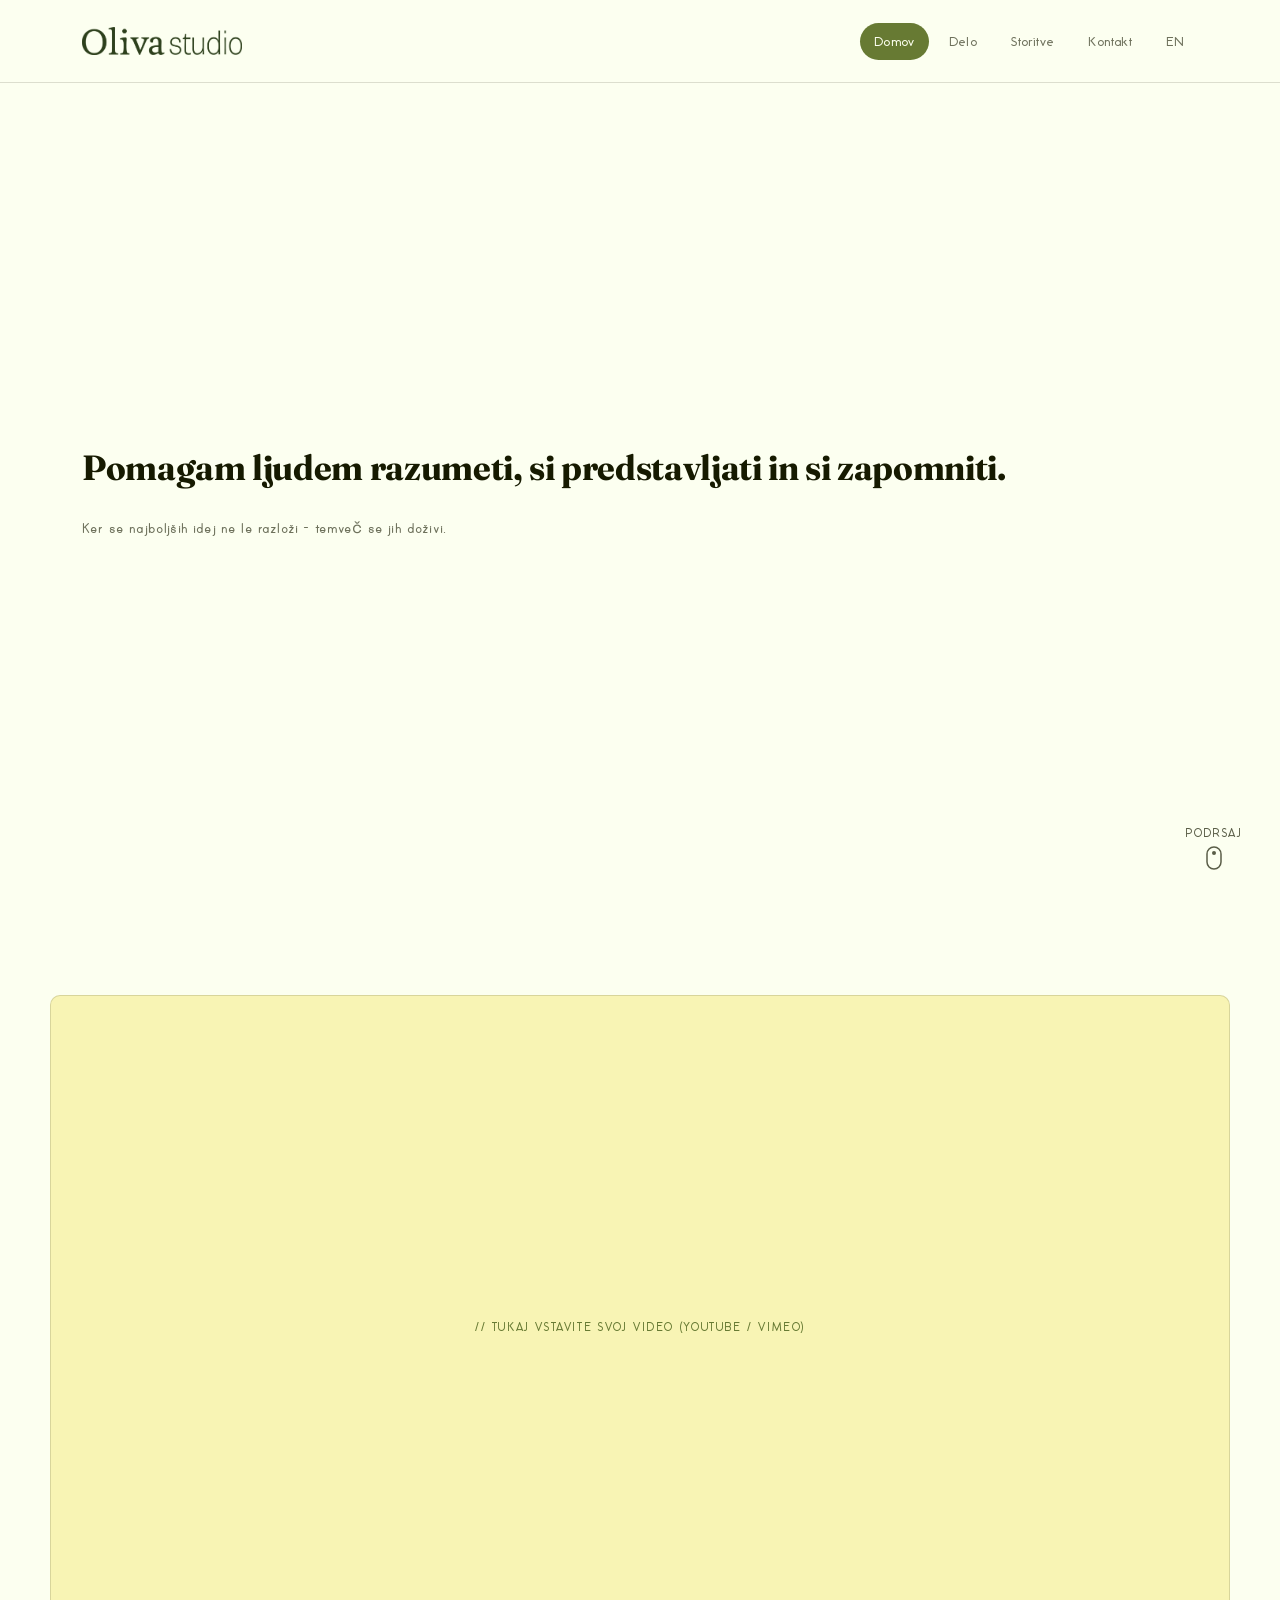
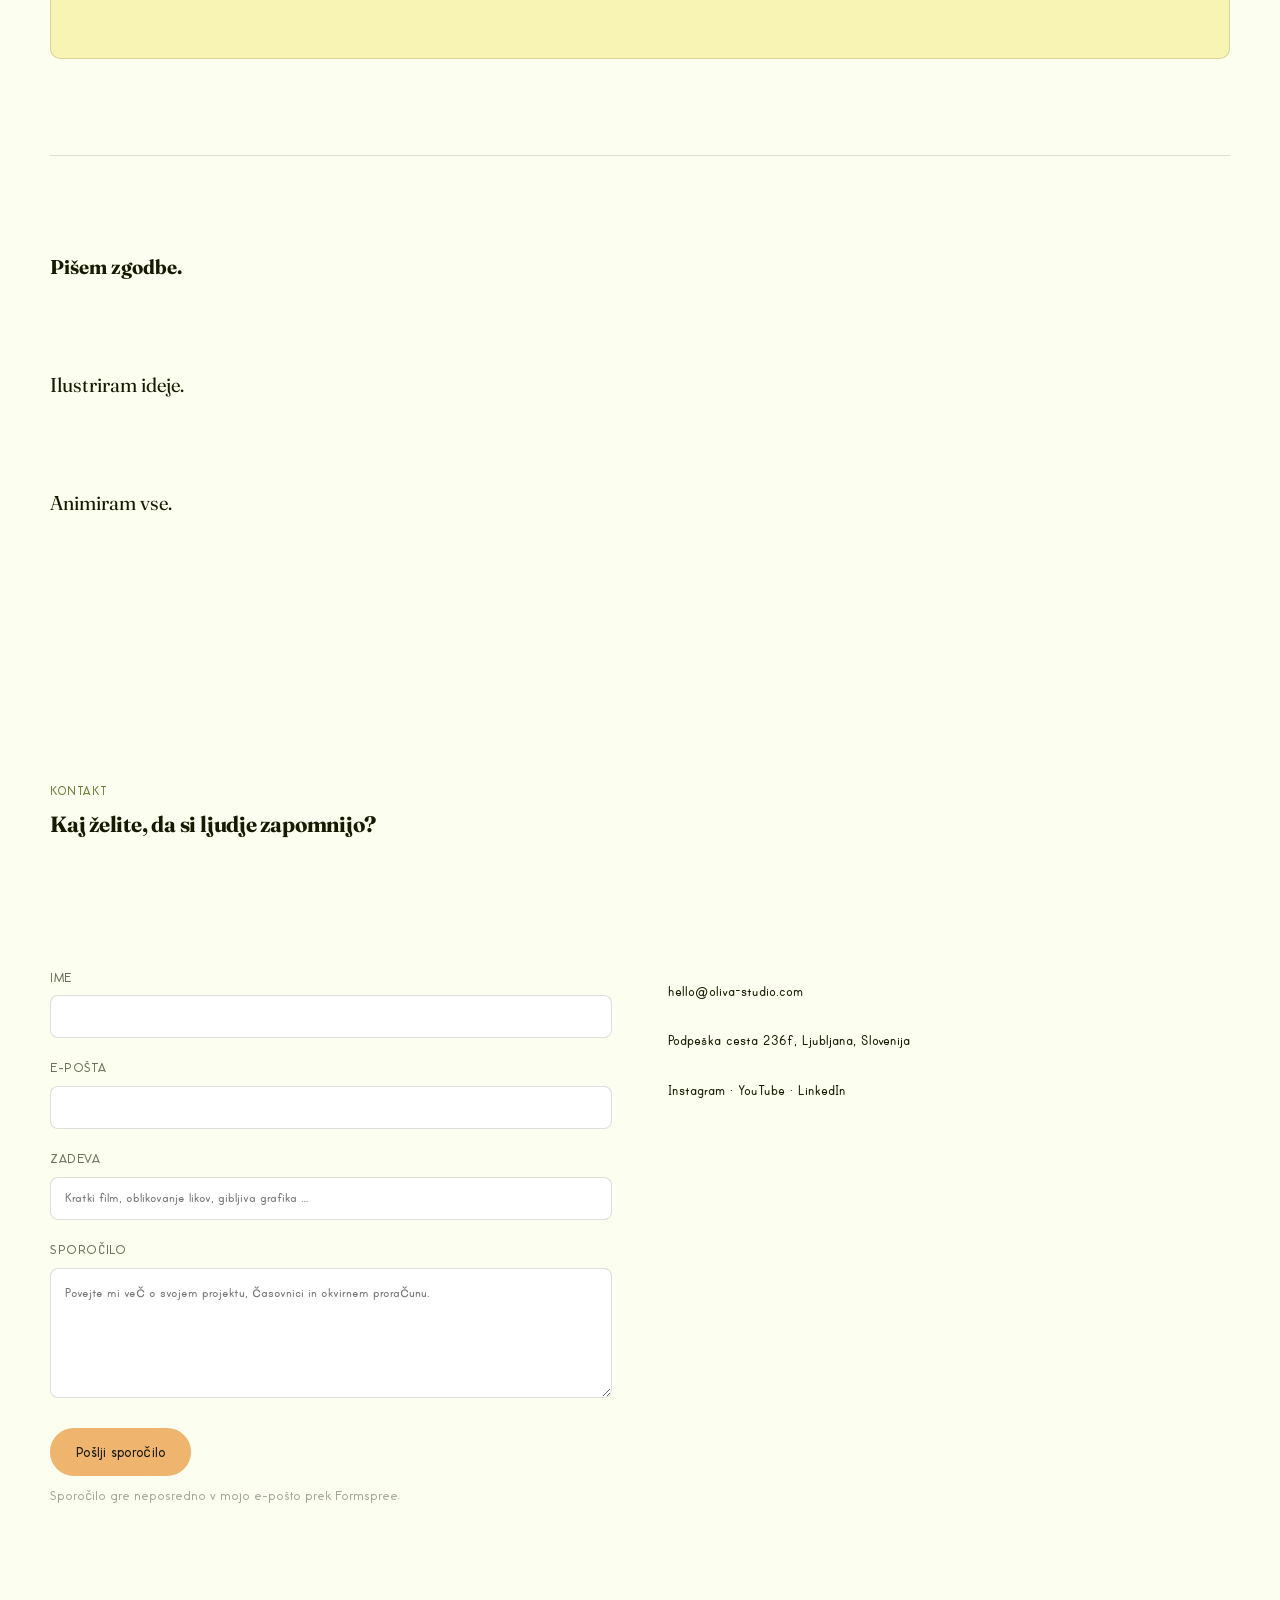
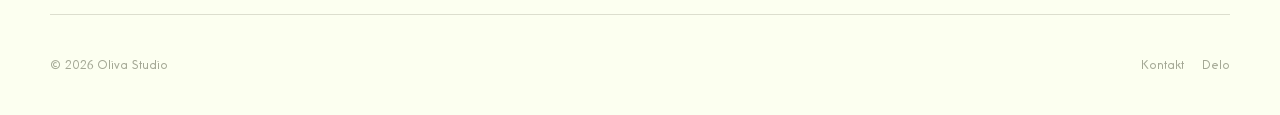
==== sl/index.html @ 0e4d30ba "added slo" ====
<!DOCTYPE html>
<html lang="sl">
<head>
<meta charset="UTF-8">
<meta name="viewport" content="width=device-width, initial-scale=1.0">
<title>Oliva Studio — Animacijski studio</title>
<meta name="description" content="Animacija, oblikovanje likov in gibljiva grafika.">
<link rel="preconnect" href="https://fonts.googleapis.com">
<link href="https://fonts.googleapis.com/css2?family=Fraunces:opsz,wght@9..144,500;9..144,600;9..144,700&family=Space+Grotesk:wght@400;500;600&family=JetBrains+Mono:wght@400;500&display=swap" rel="stylesheet">
<link rel="icon" type="image/x-icon" href="../assets/favicon.ico">
<link rel="icon" type="image/png" sizes="32x32" href="../assets/favicon-32x32.png">
<link rel="icon" type="image/png" sizes="16x16" href="../assets/favicon-16x16.png">
<link rel="apple-touch-icon" sizes="180x180" href="../assets/apple-touch-icon.png">
<link rel="stylesheet" href="../css/style.css">
<link rel="alternate" hreflang="en" href="https://zaspana.github.io/oliva/">
<link rel="alternate" hreflang="sl" href="https://zaspana.github.io/oliva/sl/">
</head>
<body>
  <header class="site-header" id="top">
    <nav class="nav">
      <a href="index.html" class="logo"><img src="../assets/logo.png" alt="Oliva Studio"></a>
      <button class="nav-toggle" aria-label="Preklopi navigacijo" aria-expanded="false">Meni</button>
      <ul class="nav-links">
        <li><a href="#top" class="active" onclick="event.preventDefault(); window.scrollTo({top:0, behavior:'smooth'});">Domov</a></li>
        <li><a href="#work" onclick="event.preventDefault(); document.getElementById('work').scrollIntoView({behavior:'smooth', block:'center'});">Delo</a></li>
        <li><a href="#services">Storitve</a></li>
        <li><a href="#contact">Kontakt</a></li>
        <li><a href="../index.html">EN</a></li>
      </ul>
    </nav>
  </header>

  <section class="intro-hero">
    <div class="intro-hero-content">
      <h1>Pomagam ljudem razumeti, si predstavljati in si zapomniti.</h1>
      <h2>Ker se najboljših idej ne le razloži - temveč se jih doživi.</h2>
    </div>
    <button class="scroll-cue" onclick="document.getElementById('work').scrollIntoView({behavior:'smooth'})" aria-label="Pomaknite se navzdol za več">
      <span>Podrsaj</span>
      <svg width="16" height="24" viewBox="0 0 16 24" fill="none" xmlns="http://www.w3.org/2000/svg">
        <rect x="1" y="1" width="14" height="22" rx="7" stroke="currentColor" stroke-width="1.5"/>
        <circle cx="8" cy="7" r="2" fill="currentColor"/>
      </svg>
    </button>
  </section>

  <main>

    <section class="scene wrap" id="work">
      <div style="border: var(--frame); border-radius: var(--radius); aspect-ratio: 16/9; background: var(--secondary); display:flex; align-items:center; justify-content:center;">
        <p class="eyebrow" style="margin:0;">// tukaj vstavite svoj video (YouTube / Vimeo)</p>
      </div>
    </section>
  
    <section class="wrap" id="services" style="padding: 96px 0;">
      <div class="service-statement">
        <p><strong>Pišem zgodbe.</strong></p>
        <p>Ilustriram ideje.</p>
        <p>Animiram vse.</p>
      </div>
    </section>
  
    <section class="wrap" id="about" style="padding: 72px 0 24px;">
    </section>

    <section class="wrap" id="contact" style="padding: 72px 0 24px;">
      <p class="eyebrow">Kontakt</p>
      <h2 style="font-size: clamp(0.75rem, 4vw, 1.4rem); white-space: nowrap;">Kaj želite, da si ljudje zapomnijo?</h2>
    </section>

    <section class="scene wrap contact-grid">
      <form id="contact-form" action="https://formspree.io/f/mdenndge" method="POST">
        <div class="field">
          <label for="name">Ime</label>
          <input type="text" id="name" name="name" required>
        </div>
        <div class="field">
          <label for="email">E-pošta</label>
          <input type="email" id="email" name="email" required>
        </div>
        <div class="field">
          <label for="project-type">Zadeva</label>
          <input type="text" id="project-type" name="project-type" placeholder="Kratki film, oblikovanje likov, gibljiva grafika …">
        </div>
        <div class="field">
          <label for="message">Sporočilo</label>
          <textarea id="message" name="message" required placeholder="Povejte mi več o svojem projektu, časovnici in okvirnem proračunu."></textarea>
        </div>
        <button type="submit" class="btn btn-accent">Pošlji sporočilo</button>
        <p class="form-note" id="form-status">Sporočilo gre neposredno v mojo e-pošto prek Formspree.</p>
      </form>

      <div class="contact-info">
        <div class="item">
          <p style="margin:0; color: var(--text);">hello@oliva-studio.com</p>
        </div>
        <div class="item">
          <p style="margin:0; color: var(--text);">Podpeška cesta 236f, Ljubljana, Slovenija</p>
        </div>
        <div class="item">
          <p style="margin:0; color: var(--text);">
            <a href="https://instagram.com/yourhandle" target="_blank" rel="noopener noreferrer">Instagram</a> · 
            <a href="https://youtube.com/@yourhandle" target="_blank" rel="noopener noreferrer">YouTube</a> · 
            <a href="https://www.linkedin.com/company/st-oliva" target="_blank" rel="noopener noreferrer">LinkedIn</a>
          </p>
        </div>
      </div>
    </section>
  
  </main>

  <footer class="site-footer wrap">
    <span>&copy; 2026 Oliva Studio</span>
    <div class="footer-links">
      <a href="#contact">Kontakt</a>
      <a href="#work" onclick="event.preventDefault(); document.getElementById('work').scrollIntoView({behavior:'smooth', block:'center'});">Delo</a>
    </div>
  </footer>

  <script src="../js/script.js"></script>
</body>
</html>
---- css/style.css ----
/* =========================================================
   TOKENS
   ========================================================= */
/* =========================================================
   CUSTOM FONTS
   Drop your font files into assets/fonts/ using these exact
   filenames (or edit the url() paths below to match yours).
   Until real files exist here, the browser just skips to the
   fallback fonts below — nothing will look broken either way.
   Recommended format: .woff2 (smallest, best browser support).
   Free converter if you only have .ttf/.otf: https://transfonter.org
   ========================================================= */
@font-face {
  font-family: "CustomDisplay";
  src: url("../assets/fonts/Display-Regular.woff2") format("woff2");
  font-weight: 400;
  font-style: normal;
  font-display: swap;
}
@font-face {
  font-family: "CustomDisplay";
  src: url("../assets/fonts/Display-Bold.woff2") format("woff2");
  font-weight: 700;
  font-style: normal;
  font-display: swap;
}
@font-face {
  font-family: "CustomBody";
  src: url("../assets/fonts/Body-Regular.woff2") format("woff2");
  font-weight: 400 600;
  font-style: normal;
  font-display: swap;
}
@font-face {
  font-family: "CustomMono";
  src: url("../assets/fonts/Mono-Regular.woff2") format("woff2");
  font-weight: 400 500;
  font-style: normal;
  font-display: swap;
}

:root {
  --text: #161a00;
  --background: #fcfff0;
  --primary: #677a33;
  --secondary: #f8f4b4;
  --accent: #efb46d;

  --primary-dark: #4d5c26;
  --accent-dark: #d9924f;
  --text-soft: rgba(22, 26, 0, 0.62);
  --text-faint: rgba(22, 26, 0, 0.38);
  --border: rgba(22, 26, 0, 0.14);
  --card: #ffffff;

  --font-display: "CustomDisplay", "Fraunces", "Georgia", serif;
  --font-body: "CustomBody", "Space Grotesk", "Helvetica Neue", Arial, sans-serif;
  --font-mono: "CustomMono", "JetBrains Mono", ui-monospace, monospace;
  --font-numeric: -apple-system, BlinkMacSystemFont, "Segoe UI", Helvetica, Arial, sans-serif;

  --frame: 1px solid var(--border);
  --radius: 10px;
  --max-width: 1180px;
}

/* =========================================================
   RESET
   ========================================================= */
* { box-sizing: border-box; }
html { scroll-behavior: smooth; }
#top, #services, #about, #contact, #featured {
  scroll-margin-top: 96px;
}
body {
  margin: 0;
  background: var(--background);
  color: var(--text);
  font-family: var(--font-body);
  font-size: 16px;
  line-height: 1.6;
  -webkit-font-smoothing: antialiased;
}
h1, h2, h3, h4 {
  font-family: var(--font-display);
  font-weight: 600;
  line-height: 1.1;
  margin: 0 0 0.5em;
  letter-spacing: -0.01em;
}
p { margin: 0 0 1em; color: var(--text-soft); }
a { color: inherit; text-decoration: none; }
img { max-width: 100%; display: block; }
ul { padding: 0; margin: 0; list-style: none; }
button { font-family: inherit; cursor: pointer; }

:focus-visible {
  outline: 3px solid var(--accent);
  outline-offset: 3px;
}

.wrap {
  max-width: var(--max-width);
  margin: 0 auto;
  padding: 0 32px;
}

.eyebrow {
  font-family: var(--font-mono);
  font-size: 0.72rem;
  letter-spacing: 0.14em;
  text-transform: uppercase;
  color: var(--primary);
}

/* =========================================================
   NAV
   ========================================================= */
/* =========================================================
   NAV (Mobile Overlay & Spacing Fixes)
   ========================================================= */
.site-header {
  position: sticky;
  top: 0;
  z-index: 100; /* High z-index keeps header above everything */
  background: var(--background);
  border-bottom: var(--frame);
}
.nav {
  position: relative; /* Anchor for absolute mobile menu */
  display: flex;
  align-items: center;
  justify-content: space-between;
  flex-wrap: wrap;
  padding: 18px 32px;
  max-width: var(--max-width);
  margin: 0 auto;
}
.logo {
  font-family: var(--font-display);
  font-size: 1.35rem;
  font-weight: 600;
  display: flex;
  align-items: center;
  gap: 8px;
}
.logo img {
  height: 46px;
  width: auto;
  max-width: 160px;
  object-fit: contain;
  display: block;
}
.nav-links {
  display: flex;
  flex-wrap: wrap;
  justify-content: flex-end;
  gap: 6px;
  align-items: center;
}
.nav-links a {
  font-family: var(--font-mono);
  font-size: 0.82rem;
  letter-spacing: 0.03em;
  padding: 8px 14px;
  border-radius: 999px;
  color: var(--text-soft);
  transition: background 0.15s ease, color 0.15s ease;
  display: block;
}
.nav-links a:hover { background: var(--secondary); color: var(--text); }
.nav-links a.active { background: var(--primary); color: var(--background); }

.nav-toggle {
  display: none;
  background: none;
  border: var(--frame);
  border-radius: 8px;
  padding: 8px 10px;
  font-family: var(--font-mono);
}

/* --- Mobile Breakpoint --- */
@media (max-width: 720px) {
  .wrap {
    padding: 0 20px !important; /* Forces 20px padding from screen edges */
  }

  .nav {
    padding: 14px 20px;
  }
  
  .nav-toggle { 
    display: block; 
  }

  .nav-links {
    display: none; /* Hidden until menu toggled */
    position: absolute;
    top: 100%;
    left: 0;
    width: 100%; /* Spans full width of screen */
    background: var(--background);
    border-bottom: var(--frame);
    box-shadow: 0 12px 24px rgba(0,0,0,0.1);
    
    /* Stacks menu items neatly below one another */
    flex-direction: column;
    align-items: stretch;
    padding: 12px 20px 20px;
    gap: 8px;
    z-index: 101;
  }

  .nav-links.open { 
    display: flex; 
  }

  .nav-links li {
    width: 100%;
  }

  .nav-links a { 
    padding: 12px 16px;
    width: 100%;
    text-align: left;
  }
}

/* =========================================================
   BUTTONS
   ========================================================= */
.btn {
  display: inline-flex;
  align-items: center;
  gap: 10px;
  font-family: var(--font-mono);
  font-size: 0.85rem;
  letter-spacing: 0.02em;
  padding: 13px 24px;
  border-radius: 999px;
  border: 2px solid var(--text);
  background: var(--text);
  color: var(--background);
  transition: transform 0.15s ease, background 0.15s ease, color 0.15s ease, border-color 0.15s ease;
}
.btn:hover { transform: translateY(-2px); }
.btn.btn-ghost {
  background: transparent;
  color: var(--text);
  border-color: var(--text);
}
.btn.btn-ghost:hover { background: var(--text); color: var(--background); }
.btn.btn-accent {
  background: var(--accent);
  border-color: var(--accent);
  color: var(--text);
}
.btn.btn-accent:hover { background: var(--accent-dark); border-color: var(--accent-dark); }

/* =========================================================
   SCENE / SECTION LABELS
   Content is genuinely sequential (a reel), so numbering
   the sections as "scenes" carries real meaning.
   ========================================================= */
.scene {
  padding: 96px 0;
  border-bottom: var(--frame);
}
.scene:last-of-type { border-bottom: none; }
.scene-head {
  display: flex;
  align-items: flex-end;
  justify-content: space-between;
  gap: 24px;
  margin-bottom: 48px;
  flex-wrap: wrap;
}
.scene-number {
  font-family: var(--font-numeric);
  font-size: 0.78rem;
  color: var(--text-faint);
}

/* =========================================================
   INTRO SPACE (home page only)
   A big, quiet space below the nav before the visitor scrolls —
   just two headings, one bold, one normal weight.
   ========================================================= */
.intro-hero {
  position: relative;
  height: calc(100svh - 84px);
  min-height: 420px;
  display: flex;
  align-items: center;
  justify-content: flex-start;
  text-align: left;
  text-align: left;
}
.intro-hero-content {
  width: 100%;
  max-width: var(--max-width);
  margin: 0 auto;
  padding: 0 32px;
}
.intro-hero-content h1 {
  font-weight: 700;
  font-size: clamp(1.2rem, 2.8vw, 2.2rem);
  line-height: 1.4;
  margin: 0;
  white-space: normal;
}
.intro-hero-content h2 {
  font-family: var(--font-body);
  font-weight: 400;
  font-size: clamp(0.85rem, 1.5vw, 1.05rem);
  color: var(--text-soft);
  margin: 28px 0 0;
  letter-spacing: 0.01em;
}

.scroll-cue {
  position: absolute;
  z-index: 2;
  right: 32px;
  bottom: 28px;
  display: flex;
  flex-direction: column;
  align-items: center;
  gap: 6px;
  color: var(--text);
  font-family: var(--font-mono);
  font-size: 0.72rem;
  letter-spacing: 0.12em;
  text-transform: uppercase;
  background: none;
  border: none;
  cursor: pointer;
  opacity: 0.7;
}
.scroll-cue svg { animation: scrollBounce 1.8s ease-in-out infinite; }
@keyframes scrollBounce {
  0%, 100% { transform: translateY(0); }
  50% { transform: translateY(6px); }
}
@media (prefers-reduced-motion: reduce) {
  .scroll-cue svg { animation: none; }
}

@media (max-width: 720px) {
  .intro-hero { height: calc(100svh - 70px); min-height: 380px; }
  .intro-hero-content { padding: 0 24px; }
  .scroll-cue { right: 20px; bottom: 20px; }
}

/* =========================================================
   HERO
   ========================================================= */
.hero {
  padding: 72px 0 88px;
  display: grid;
  grid-template-columns: 1.1fr 0.9fr;
  gap: 48px;
  align-items: center;
}
.hero h1 { font-size: clamp(2.4rem, 5vw, 4.2rem); }
.hero .lede { font-size: 1.05rem; max-width: 46ch; }
.hero-cta { display: flex; gap: 14px; margin-top: 28px; flex-wrap: wrap; }

.hero-stage {
  position: relative;
  aspect-ratio: 1/1;
  border-radius: 24px;
  background: var(--secondary);
  border: var(--frame);
  overflow: hidden;
  display: flex;
  align-items: center;
  justify-content: center;
}
.hero-stage svg { width: 78%; height: 78%; }

@media (max-width: 860px) {
  .hero { grid-template-columns: 1fr; }
  .hero-stage { order: -1; max-width: 360px; margin: 0 auto; }
}

/* =========================================================
   ONION-SKIN CARDS (signature interaction)
   Three stacked "frames" per card. On hover they cycle,
   mimicking an animator flipping through onion-skin layers.
   ========================================================= */
.grid {
  display: grid;
  gap: 28px;
  grid-template-columns: repeat(3, 1fr);
}
@media (max-width: 900px) { .grid { grid-template-columns: repeat(2, 1fr); } }
@media (max-width: 620px) { .grid { grid-template-columns: 1fr; } }

.onion-card {
  display: block;
  border: var(--frame);
  border-radius: var(--radius);
  overflow: hidden;
  background: var(--card);
  transition: transform 0.15s ease, box-shadow 0.15s ease;
}
.onion-card:hover {
  transform: translateY(-3px);
  box-shadow: 0 10px 24px rgba(22, 26, 0, 0.08);
}
.onion-stage {
  position: relative;
  aspect-ratio: 4/3;
  overflow: hidden;
}
.onion-frame {
  position: absolute;
  inset: 0;
  display: flex;
  align-items: center;
  justify-content: center;
  font-family: var(--font-numeric);
  font-weight: 700;
  font-size: 3.2rem;
  color: var(--text);
  opacity: 0;
  transform: scale(1.02) rotate(0deg);
  transition: opacity 0.5s ease, transform 0.5s ease;
}
.onion-frame.f1 { background: var(--secondary); opacity: 1; }
.onion-frame.f2 { background: var(--accent); }
.onion-frame.f3 { background: var(--primary); color: var(--background); }

.onion-card:hover .f1 { opacity: 0; transform: scale(1.05) rotate(-3deg); }
.onion-card:hover .f2 { opacity: 1; transition-delay: 0.12s; }
.onion-card .f2 { transition-delay: 0s; }
.onion-card:hover .f3 { opacity: 1; transition-delay: 0.32s; }

.onion-meta { padding: 18px 20px 22px; }
.onion-meta .tag {
  font-family: var(--font-mono);
  font-size: 0.7rem;
  color: var(--primary);
  text-transform: uppercase;
  letter-spacing: 0.1em;
}
.onion-meta h3 { margin-top: 6px; font-size: 1.15rem; }
.onion-meta p { margin: 6px 0 0; font-size: 0.92rem; }

/* =========================================================
   SERVICE STATEMENT (simple three-line version)
   ========================================================= */
.service-statement p {
  font-family: var(--font-display);
  font-size: clamp(0.95rem, 1.8vw, 1.25rem);
  line-height: 1.5;
  color: var(--text);
  margin: 0 0 88px;
}
.service-statement p:last-child { margin-bottom: 0; }
.service-statement p strong { font-weight: 700; }

/* =========================================================
   STORYBOARD PANELS (services)
   ========================================================= */
.panel-list { display: flex; flex-direction: column; }
.panel {
  display: grid;
  grid-template-columns: 90px 90px 1fr;
  gap: 24px;
  align-items: start;
  padding: 32px 0;
  border-top: var(--frame);
}
.panel:first-child { border-top: none; }
.panel-frame-no {
  font-family: var(--font-numeric);
  font-size: 0.78rem;
  color: var(--text-faint);
  padding-top: 6px;
}
.panel-thumb {
  width: 90px;
  height: 66px;
  border-radius: 8px;
  border: var(--frame);
}
.panel h3 { font-size: 1.3rem; margin-bottom: 8px; }
.panel p { font-size: 0.95rem; max-width: 62ch; }
@media (max-width: 640px) {
  .panel { grid-template-columns: 56px 1fr; }
  .panel-thumb { display: none; }
}

/* =========================================================
   ABOUT
   ========================================================= */
.about-grid {
  display: grid;
  grid-template-columns: 0.8fr 1.2fr;
  gap: 56px;
  align-items: start;
}
.about-portrait {
  aspect-ratio: 3/4;
  border-radius: 20px;
  background: linear-gradient(155deg, var(--secondary), var(--accent));
  border: var(--frame);
}
.skill-row {
  display: flex;
  justify-content: space-between;
  padding: 12px 0;
  border-top: var(--frame);
  font-family: var(--font-mono);
  font-size: 0.85rem;
}
.skill-row:first-child { border-top: none; }
@media (max-width: 860px) { .about-grid { grid-template-columns: 1fr; } }

/* =========================================================
   CONTACT
   ========================================================= */
.contact-grid {
  display: grid;
  grid-template-columns: 1fr 1fr;
  gap: 56px;
}
.field { margin-bottom: 20px; }
.field label {
  display: block;
  font-family: var(--font-mono);
  font-size: 0.78rem;
  letter-spacing: 0.05em;
  text-transform: uppercase;
  color: var(--text-soft);
  margin-bottom: 8px;
}
.field input,
.field textarea {
  width: 100%;
  padding: 13px 14px;
  border-radius: 8px;
  border: var(--frame);
  background: var(--card);
  color: var(--text);
  font-family: var(--font-body);
  font-size: 0.95rem;
}
.field textarea { resize: vertical; min-height: 130px; }
.field input:focus, .field textarea:focus { border-color: var(--primary); }

.contact-info .item { padding: 12px 0; }
.contact-info .item span.eyebrow { display: block; margin-bottom: 4px; }
.form-note {
  font-family: var(--font-mono);
  font-size: 0.78rem;
  color: var(--text-faint);
  margin-top: 10px;
}
@media (max-width: 860px) { .contact-grid { grid-template-columns: 1fr; } }

/* =========================================================
   PROJECT DETAIL PAGE
   ========================================================= */
.project-hero {
  aspect-ratio: 21/9;
  border-radius: var(--radius);
  border: var(--frame);
  margin-bottom: 40px;
  display: flex;
  align-items: center;
  justify-content: center;
  font-family: var(--font-display);
  font-size: 2rem;
}
.project-layout {
  display: grid;
  grid-template-columns: 1fr 280px;
  gap: 56px;
  align-items: start;
}
.project-body h2 { font-size: 1.4rem; margin-top: 40px; }
.project-body .frame-strip {
  display: grid;
  grid-template-columns: repeat(3, 1fr);
  gap: 16px;
  margin: 24px 0;
}
.project-body .frame-strip div {
  aspect-ratio: 4/3;
  border-radius: 8px;
  border: var(--frame);
}
.project-facts {
  border: var(--frame);
  border-radius: var(--radius);
  padding: 24px;
  position: sticky;
  top: 96px;
}
.project-facts .fact { padding: 14px 0; border-top: var(--frame); }
.project-facts .fact:first-child { border-top: none; padding-top: 0; }
.project-facts .fact span.eyebrow { display: block; margin-bottom: 4px; }
.project-facts .fact p { margin: 0; color: var(--text); font-size: 0.92rem; }
@media (max-width: 860px) {
  .project-layout { grid-template-columns: 1fr; }
  .project-facts { position: static; }
}

.project-nav {
  display: flex;
  justify-content: space-between;
  gap: 20px;
  padding-top: 32px;
  margin-top: 16px;
  border-top: var(--frame);
}
.project-nav a {
  font-family: var(--font-mono);
  font-size: 0.85rem;
  padding: 10px 0;
}
.project-nav a:hover { color: var(--primary); }
.project-nav .next { margin-left: auto; text-align: right; }

/* =========================================================
   FOOTER
   ========================================================= */
.site-footer {
  border-top: var(--frame);
  padding: 40px 0;
  display: flex;
  justify-content: space-between;
  align-items: center;
  flex-wrap: wrap;
  gap: 16px;
  font-family: var(--font-mono);
  font-size: 0.78rem;
  color: var(--text-faint);
}
.site-footer a:hover { color: var(--primary); }
.footer-links { display: flex; gap: 18px; }

.font-numeric { font-family: var(--font-numeric); }
/* =========================================================
   MOBILE SECTION SPACING FIXES
   ========================================================= */
@media (max-width: 720px) {
  /* Gives standard scenes (like #work) healthy top/bottom breathing room */
  .scene {
    padding: 60px 0 !important;
  }

  /* Ensures sections with inline padding scale down nicely on phones */
  #services {
    padding: 60px 0 !important;
  }

  #about, 
  #contact {
    padding: 48px 0 16px !important;
  }

  /* Fixes spacing inside the service statement text */
  .service-statement p {
    margin-bottom: 36px !important;
  }

  /* Adds breathing room between contact form and info block */
  .contact-grid {
    gap: 40px !important;
  }
}
/* =========================================================
   PROTECT SIDE PADDING ON ALL MOBILE WRAPPERS
   ========================================================= */
@media (max-width: 720px) {
  /* Forces left and right inner padding on every container, 
     overriding any inline style="padding: ..." attributes */
  .wrap,
  section.wrap,
  main .wrap {
    padding-left: 20px !important;
    padding-right: 20px !important;
  }
}
/* =========================================================
   GLOBAL MOBILE EDGE-PAD FIX
   ========================================================= */
@media (max-width: 720px) {
  /* 1. Force box-sizing across all elements */
  *, *::before, *::after {
    box-sizing: border-box !important;
  }

  /* 2. Prevent horizontal scrolling on the entire page */
  html, body {
    overflow-x: hidden !important;
    width: 100% !important;
  }

  /* 3. Force side padding on all wrappers & heroes */
  .wrap,
  .intro-hero-content,
  .site-header,
  .nav,
  main,
  section {
    padding-left: 20px !important;
    padding-right: 20px !important;
  }

  /* 4. Ensure headings and paragraphs scale down without overflowing */
  h1, h2, h3, h4, p {
    max-width: 100% !important;
    word-break: break-word; /* Prevents long words/links from pushing screen out */
  }
}
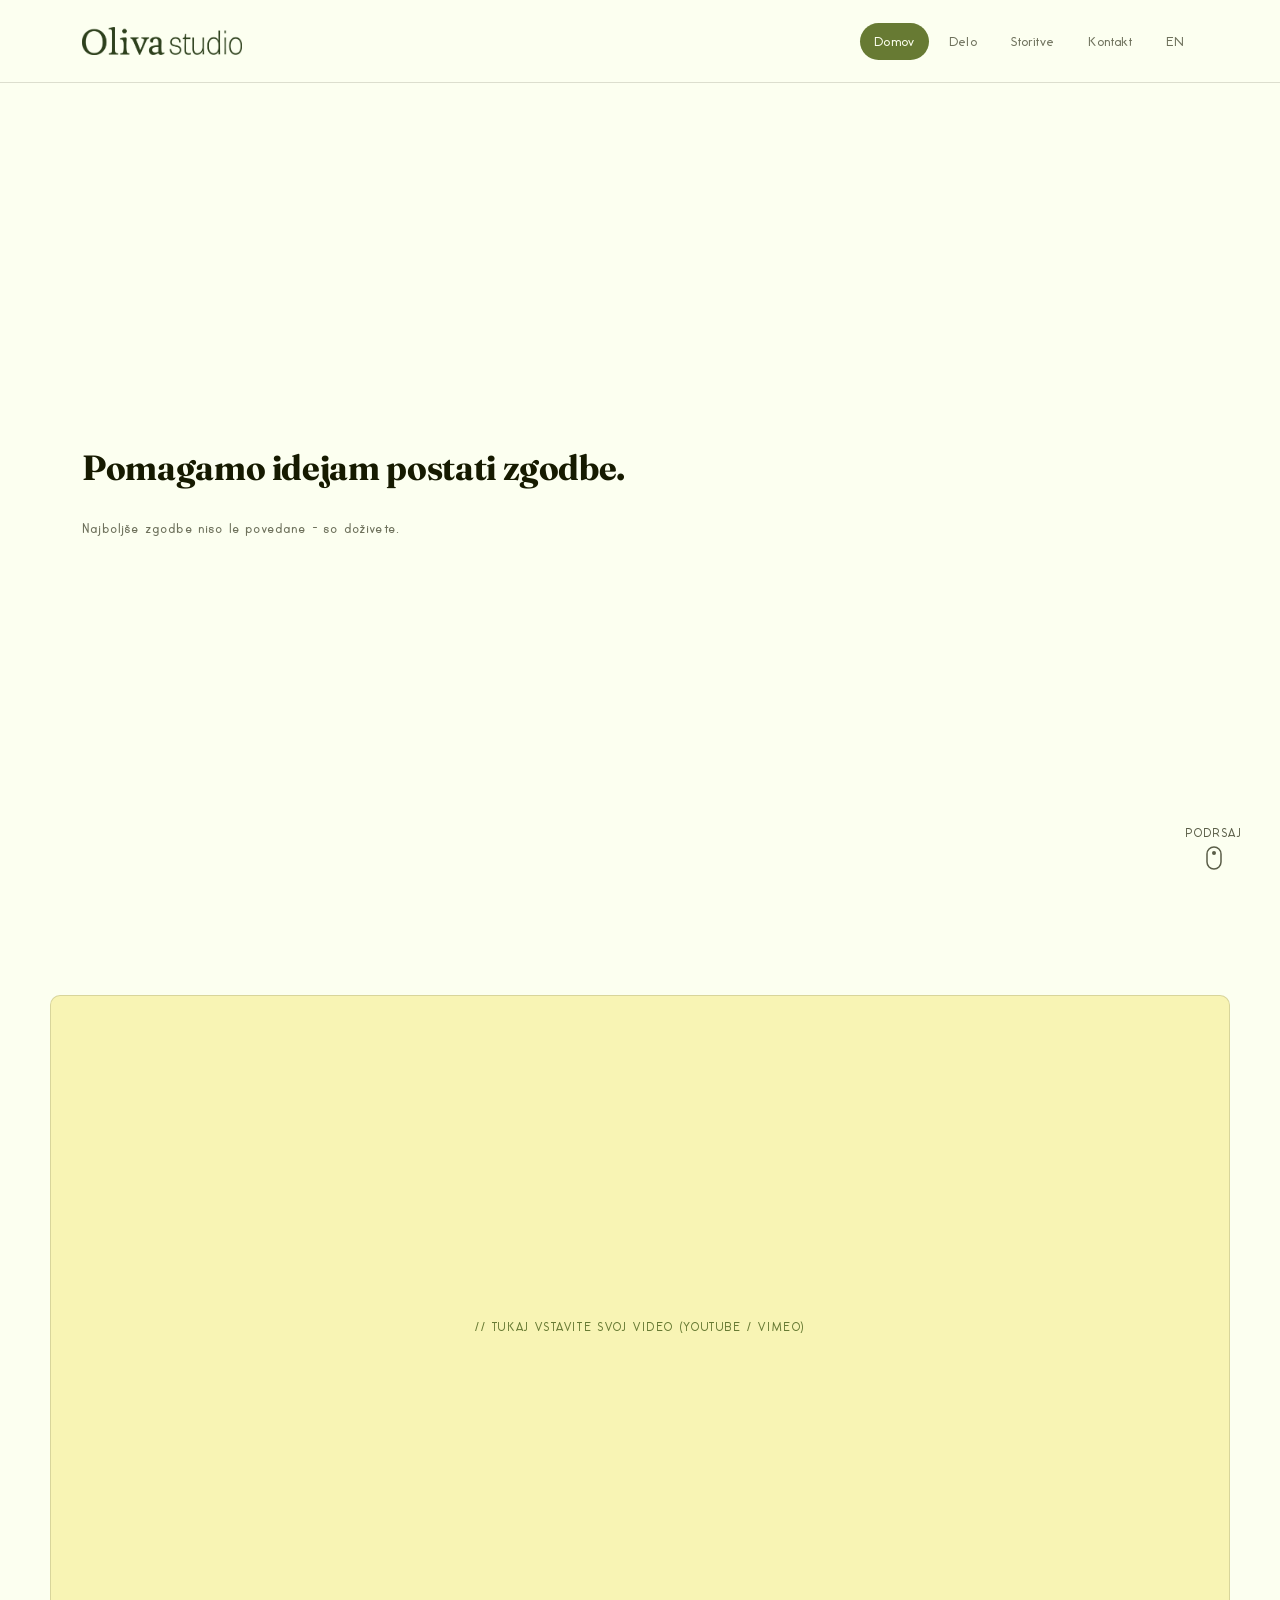
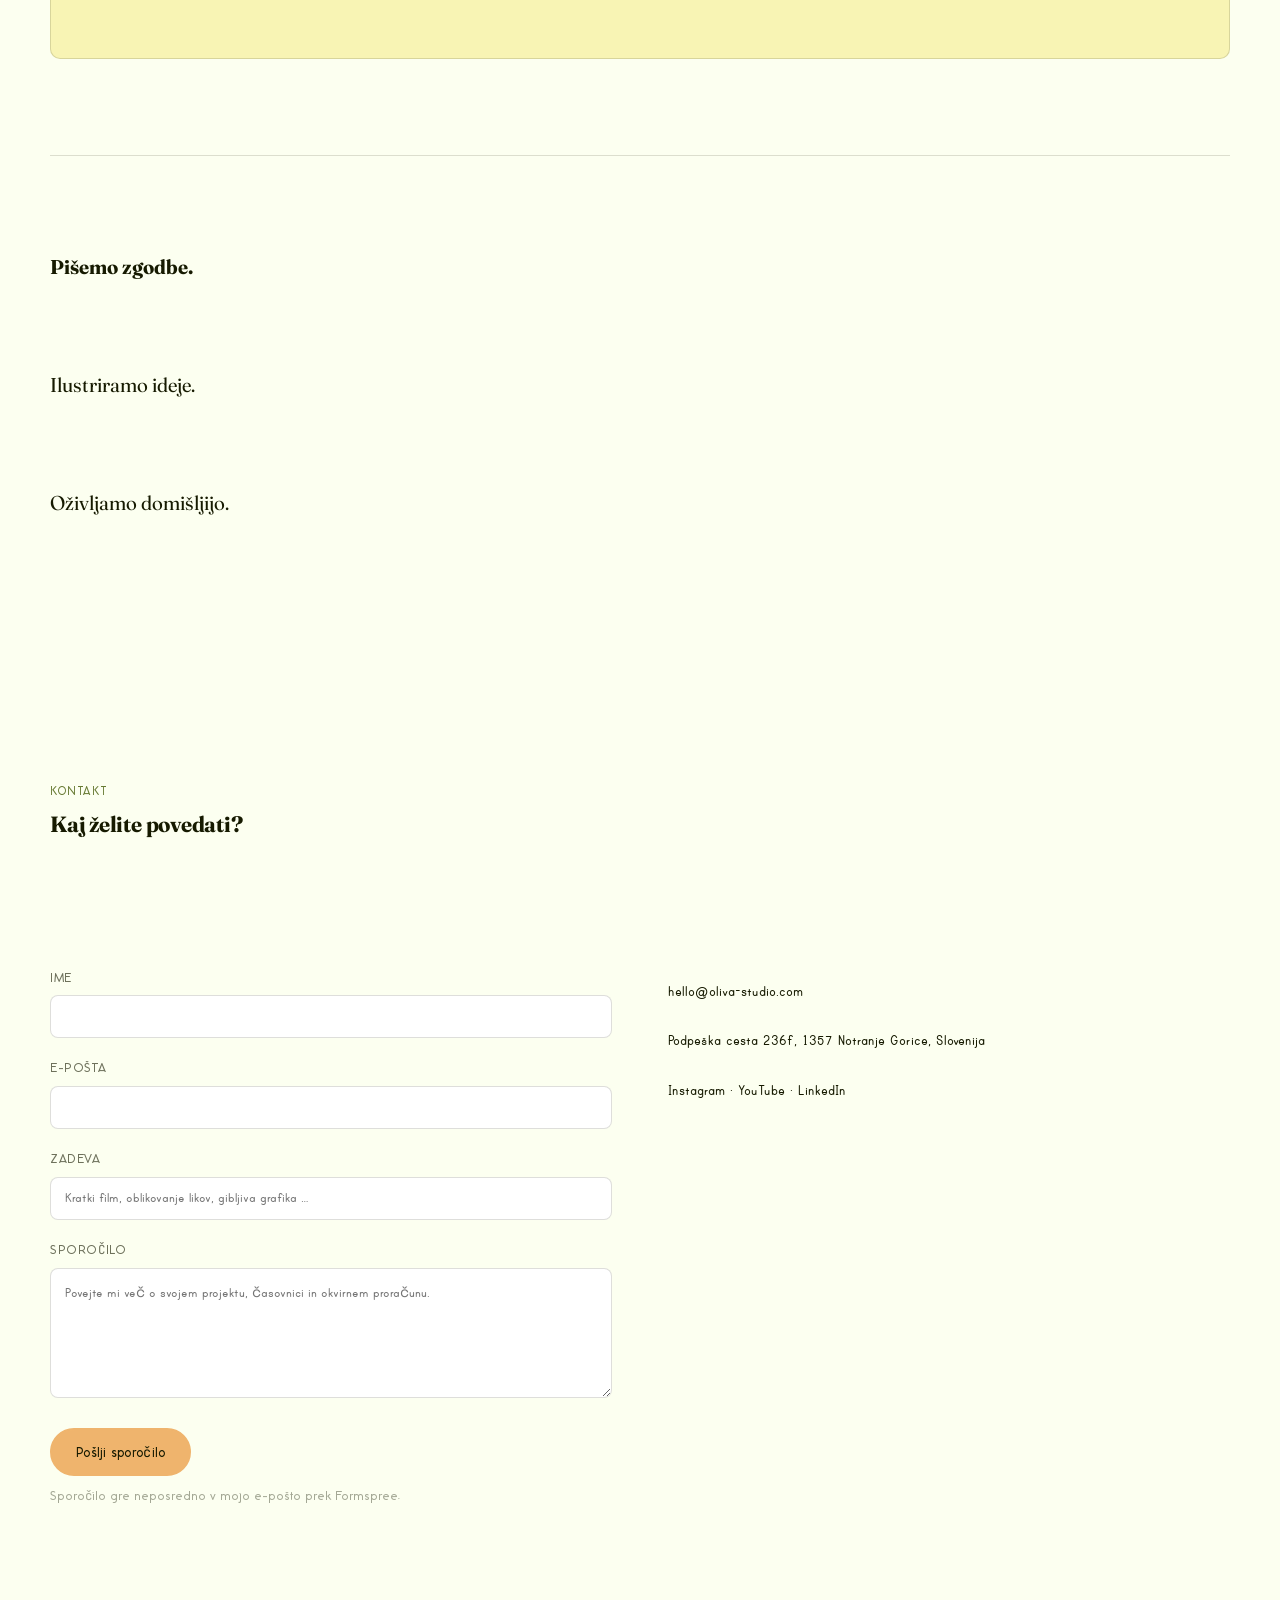
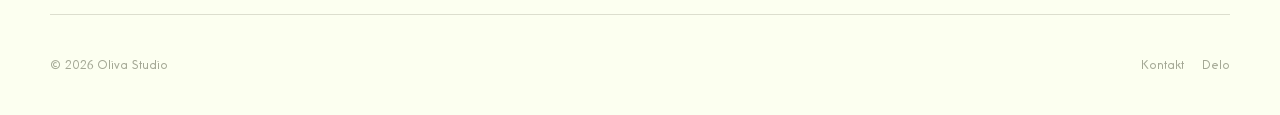
==== commit 5cf7f14c: "text sprememba" ====
--- a/sl/index.html
+++ b/sl/index.html
@@ -32,8 +32,8 @@
 
   <section class="intro-hero">
     <div class="intro-hero-content">
-      <h1>Pomagam ljudem razumeti, si predstavljati in si zapomniti.</h1>
-      <h2>Ker se najboljših idej ne le razloži - temveč se jih doživi.</h2>
+      <h1>Pomagamo idejam postati zgodbe.</h1>
+      <h2>Najboljše zgodbe niso le povedane - so doživete.</h2>
     </div>
     <button class="scroll-cue" onclick="document.getElementById('work').scrollIntoView({behavior:'smooth'})" aria-label="Pomaknite se navzdol za več">
       <span>Podrsaj</span>
@@ -54,9 +54,9 @@
   
     <section class="wrap" id="services" style="padding: 96px 0;">
       <div class="service-statement">
-        <p><strong>Pišem zgodbe.</strong></p>
-        <p>Ilustriram ideje.</p>
-        <p>Animiram vse.</p>
+        <p><strong>Pišemo zgodbe.</strong></p>
+        <p>Ilustriramo ideje.</p>
+        <p>Oživljamo domišljijo.</p>
       </div>
     </section>
   
@@ -65,7 +65,7 @@
 
     <section class="wrap" id="contact" style="padding: 72px 0 24px;">
       <p class="eyebrow">Kontakt</p>
-      <h2 style="font-size: clamp(0.75rem, 4vw, 1.4rem); white-space: nowrap;">Kaj želite, da si ljudje zapomnijo?</h2>
+      <h2 style="font-size: clamp(0.75rem, 4vw, 1.4rem); white-space: nowrap;">Kaj želite povedati?</h2>
     </section>
 
     <section class="scene wrap contact-grid">
@@ -95,7 +95,7 @@
           <p style="margin:0; color: var(--text);">hello@oliva-studio.com</p>
         </div>
         <div class="item">
-          <p style="margin:0; color: var(--text);">Podpeška cesta 236f, Ljubljana, Slovenija</p>
+          <p style="margin:0; color: var(--text);">Podpeška cesta 236f, 1357 Notranje Gorice, Slovenija</p>
         </div>
         <div class="item">
           <p style="margin:0; color: var(--text);">
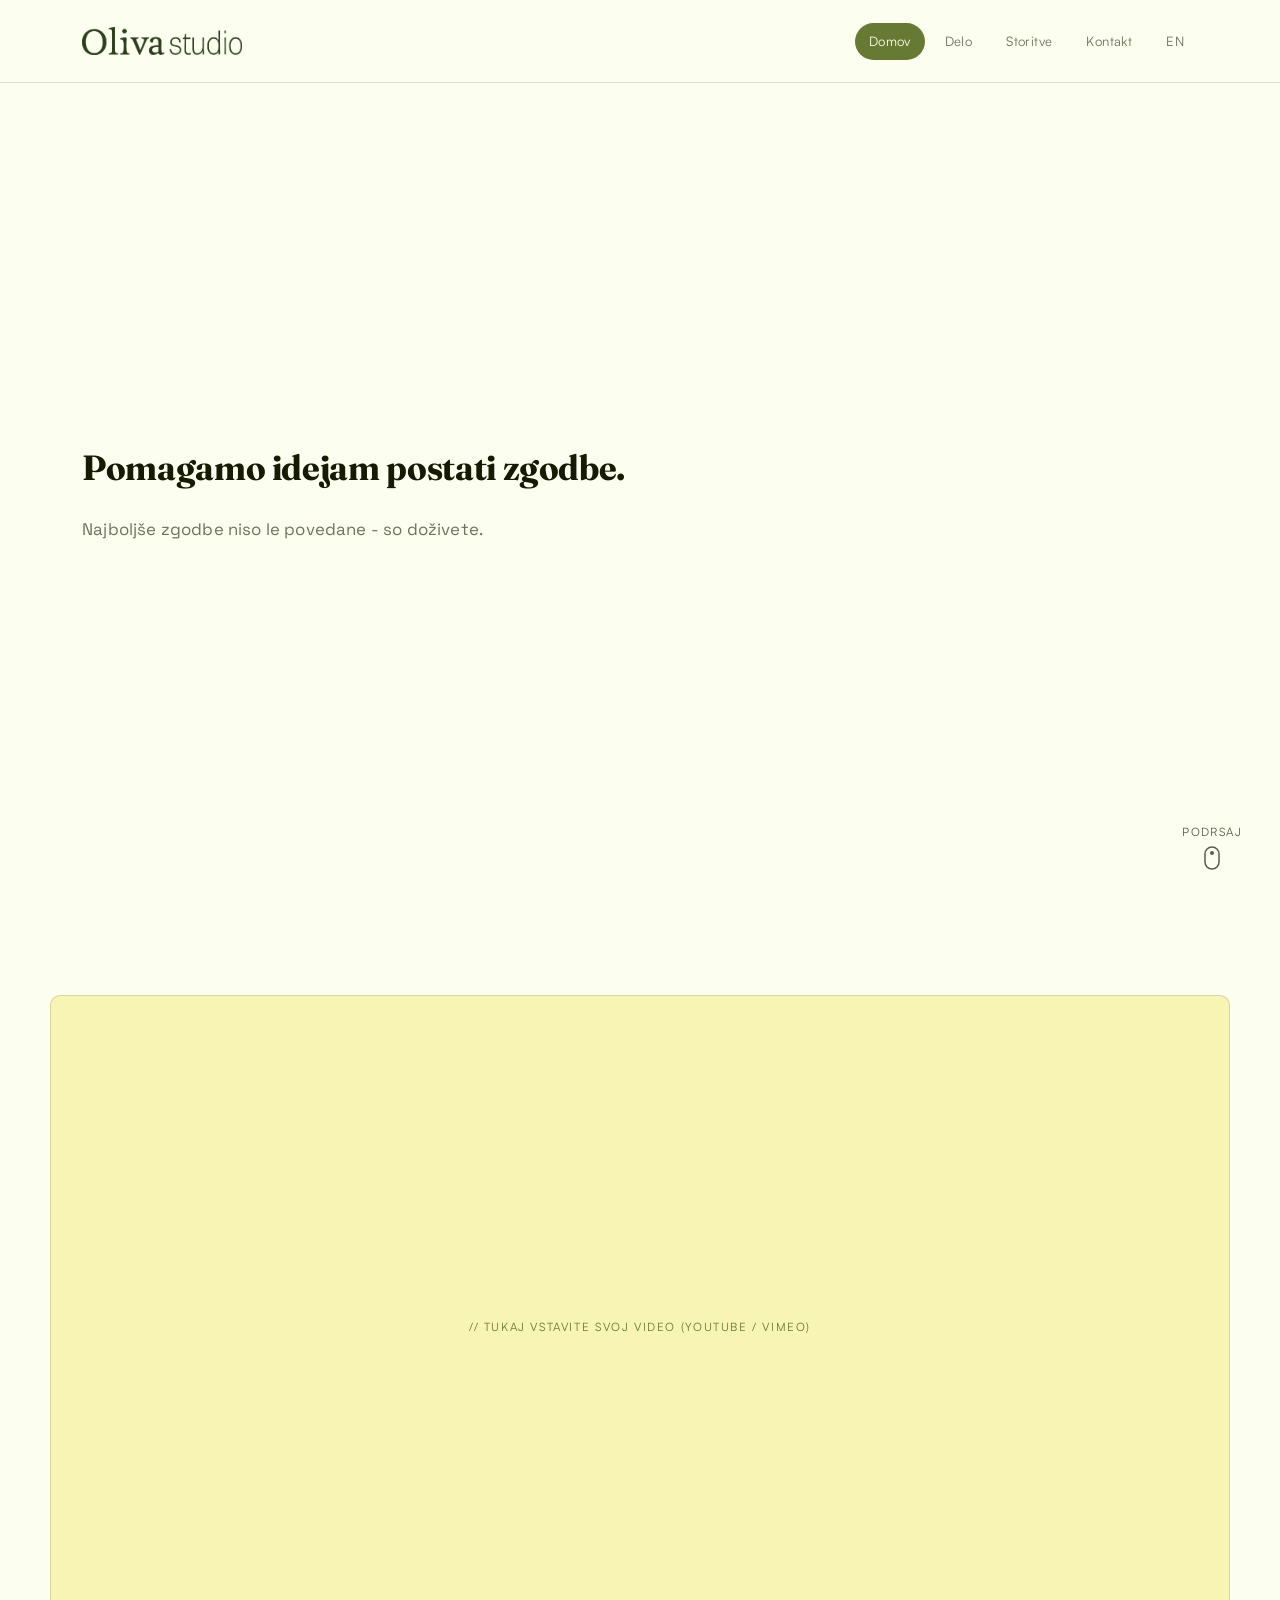
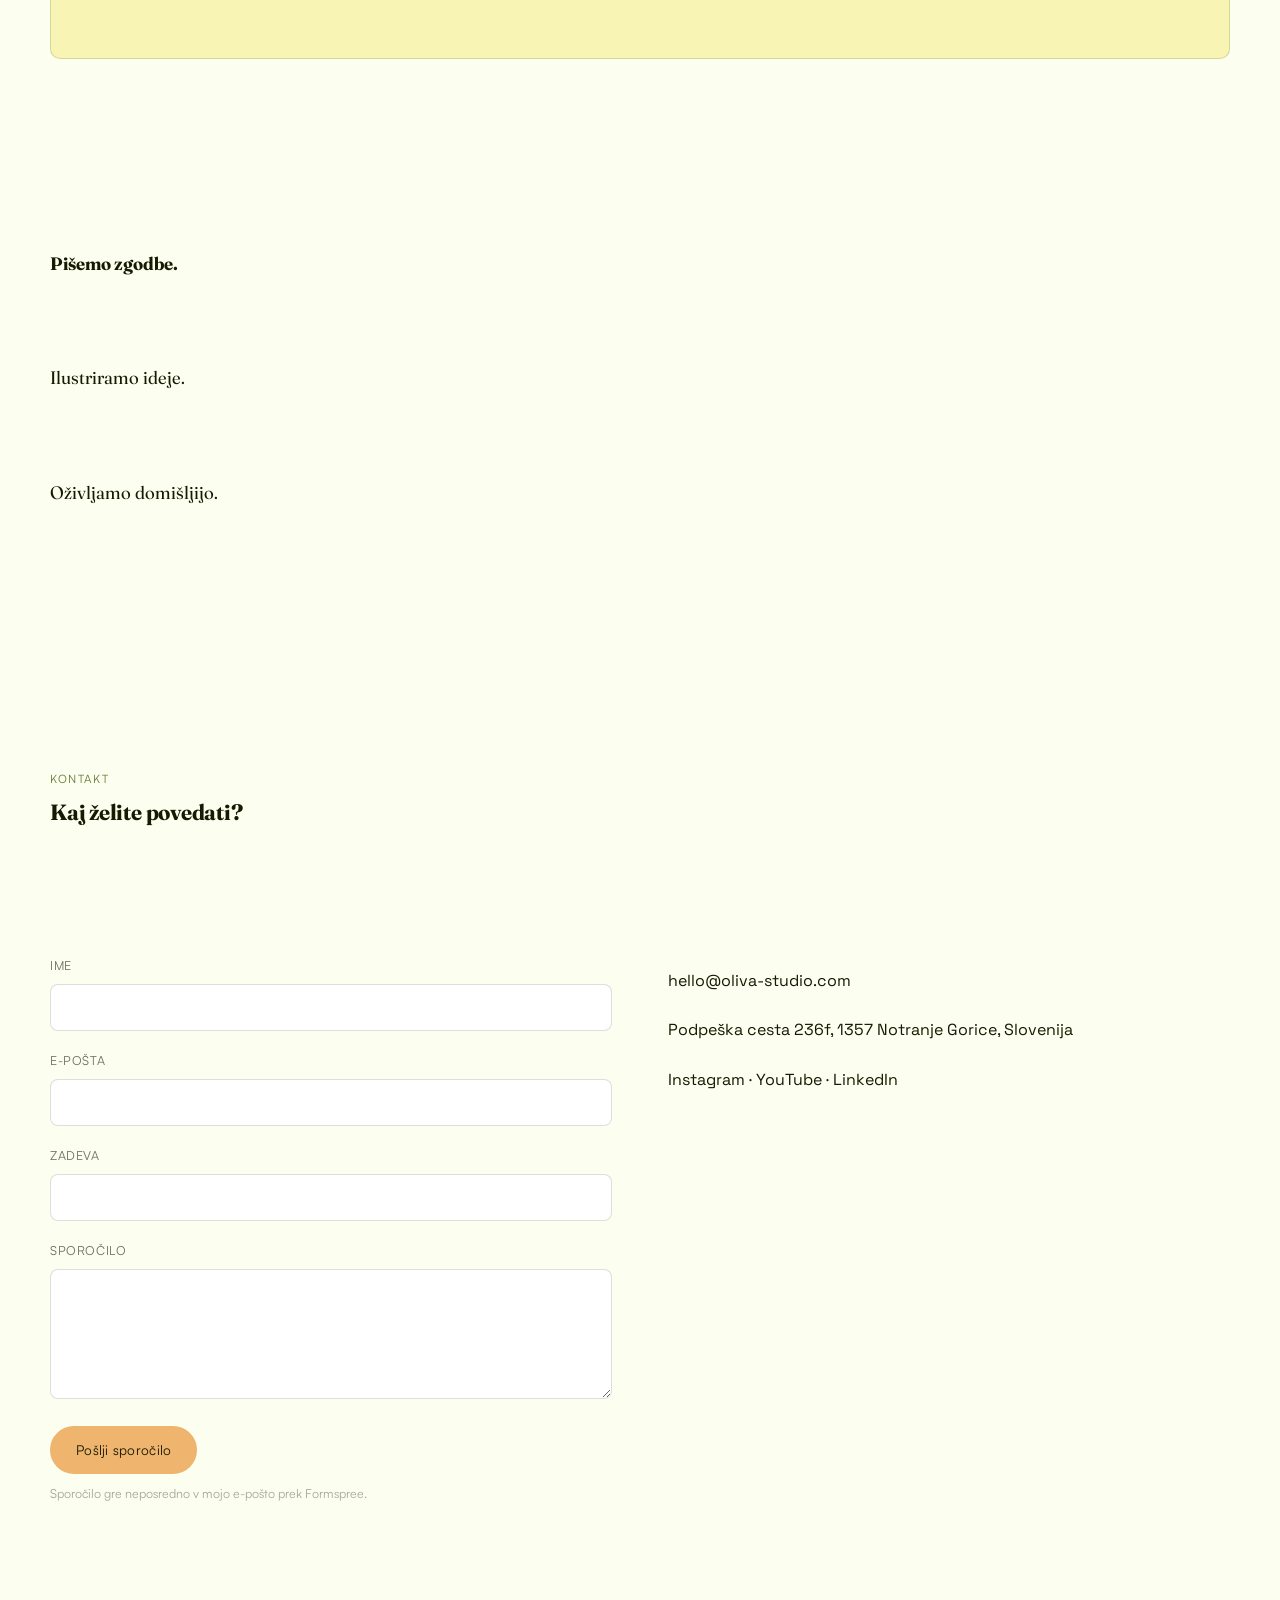
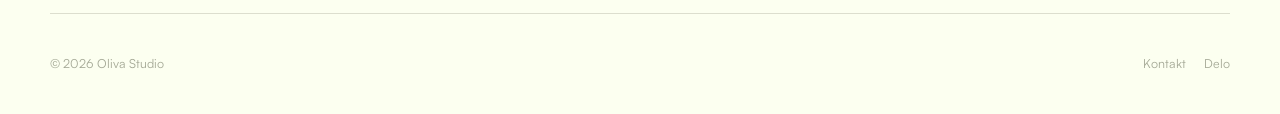
==== commit fc24c93d: "se manjse" ====
--- a/sl/index.html
+++ b/sl/index.html
@@ -80,11 +80,11 @@
         </div>
         <div class="field">
           <label for="project-type">Zadeva</label>
-          <input type="text" id="project-type" name="project-type" placeholder="Kratki film, oblikovanje likov, gibljiva grafika …">
+          <input type="text" id="project-type" name="project-type">
         </div>
         <div class="field">
           <label for="message">Sporočilo</label>
-          <textarea id="message" name="message" required placeholder="Povejte mi več o svojem projektu, časovnici in okvirnem proračunu."></textarea>
+          <textarea id="message" name="message" required></textarea>
         </div>
         <button type="submit" class="btn btn-accent">Pošlji sporočilo</button>
         <p class="form-note" id="form-status">Sporočilo gre neposredno v mojo e-pošto prek Formspree.</p>
--- a/css/style.css
+++ b/css/style.css
@@ -267,6 +267,7 @@
   border-bottom: var(--frame);
 }
 .scene:last-of-type { border-bottom: none; }
+#work { border-bottom: none; }
 .scene-head {
   display: flex;
   align-items: flex-end;
@@ -453,7 +454,7 @@
    ========================================================= */
 .service-statement p {
   font-family: var(--font-display);
-  font-size: clamp(0.95rem, 1.8vw, 1.25rem);
+  font-size: clamp(0.85rem, 1.6vw, 1.1rem);
   line-height: 1.5;
   color: var(--text);
   margin: 0 0 88px;
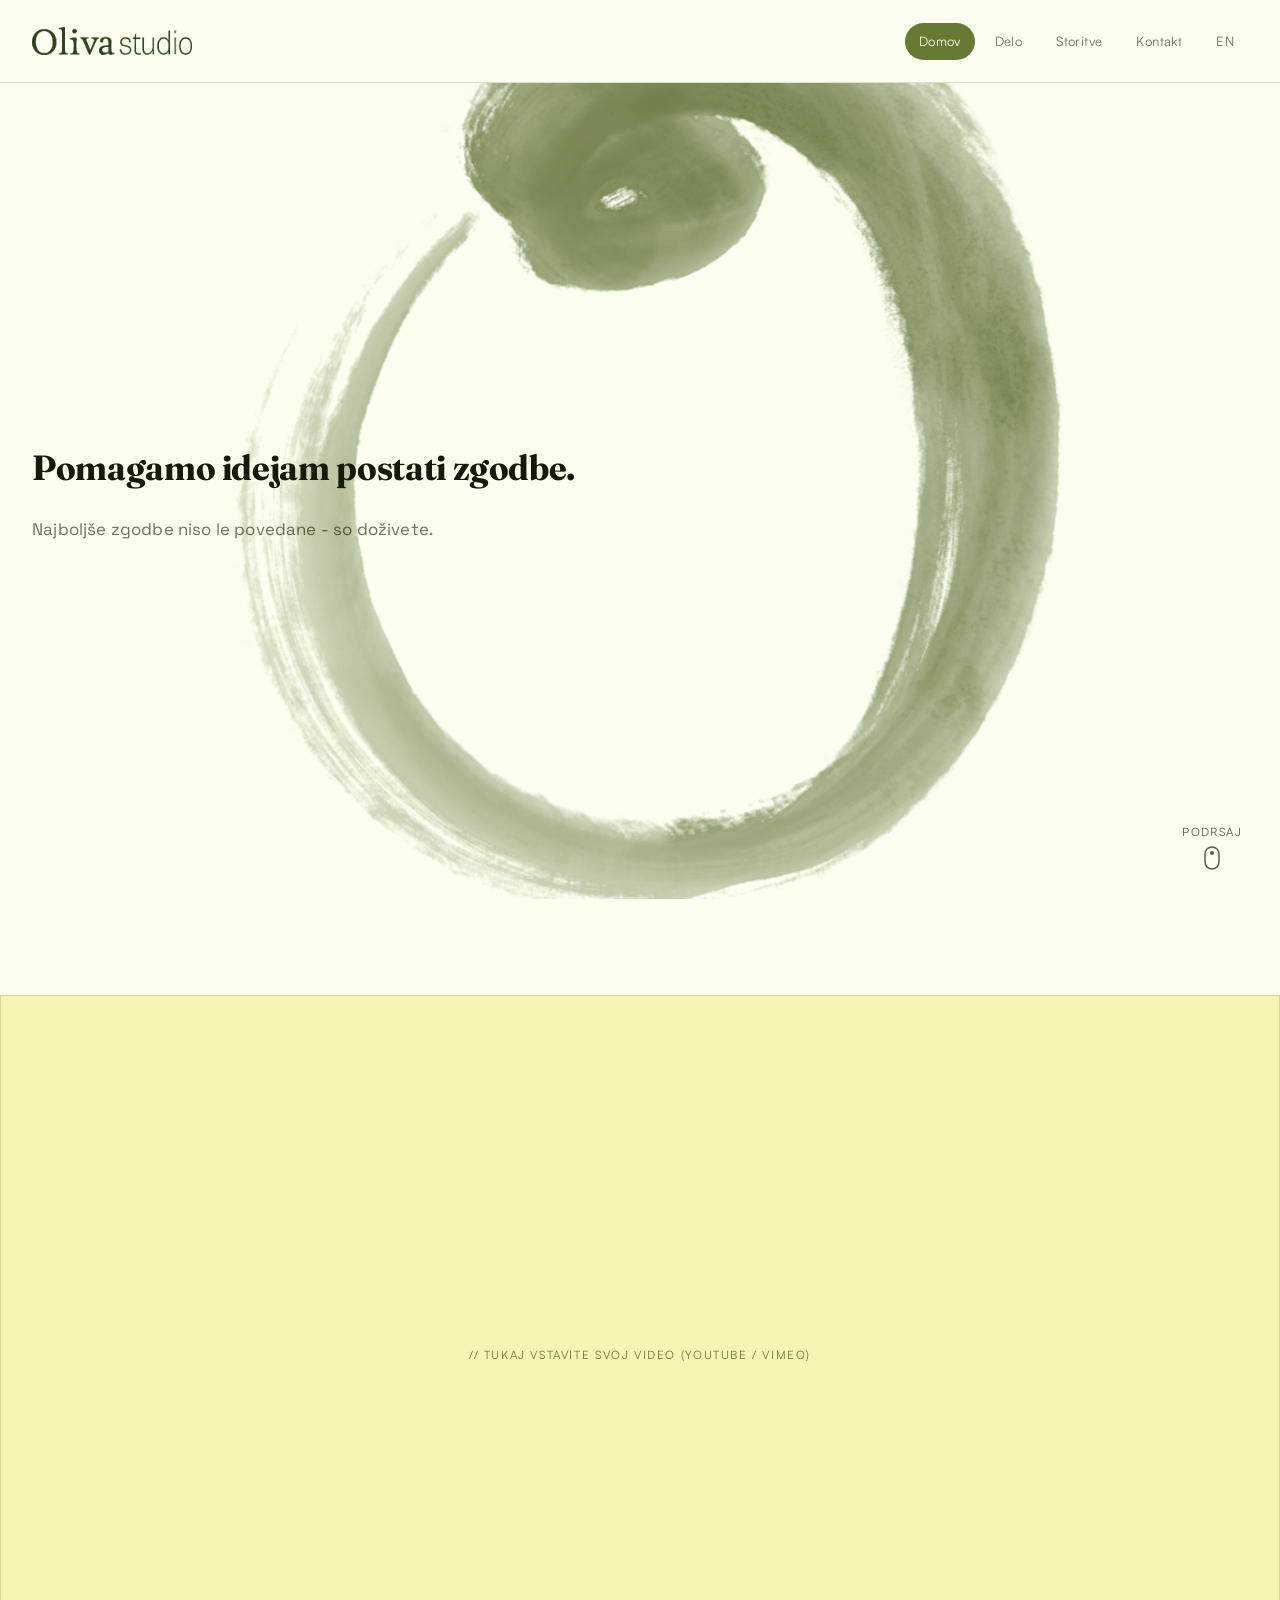
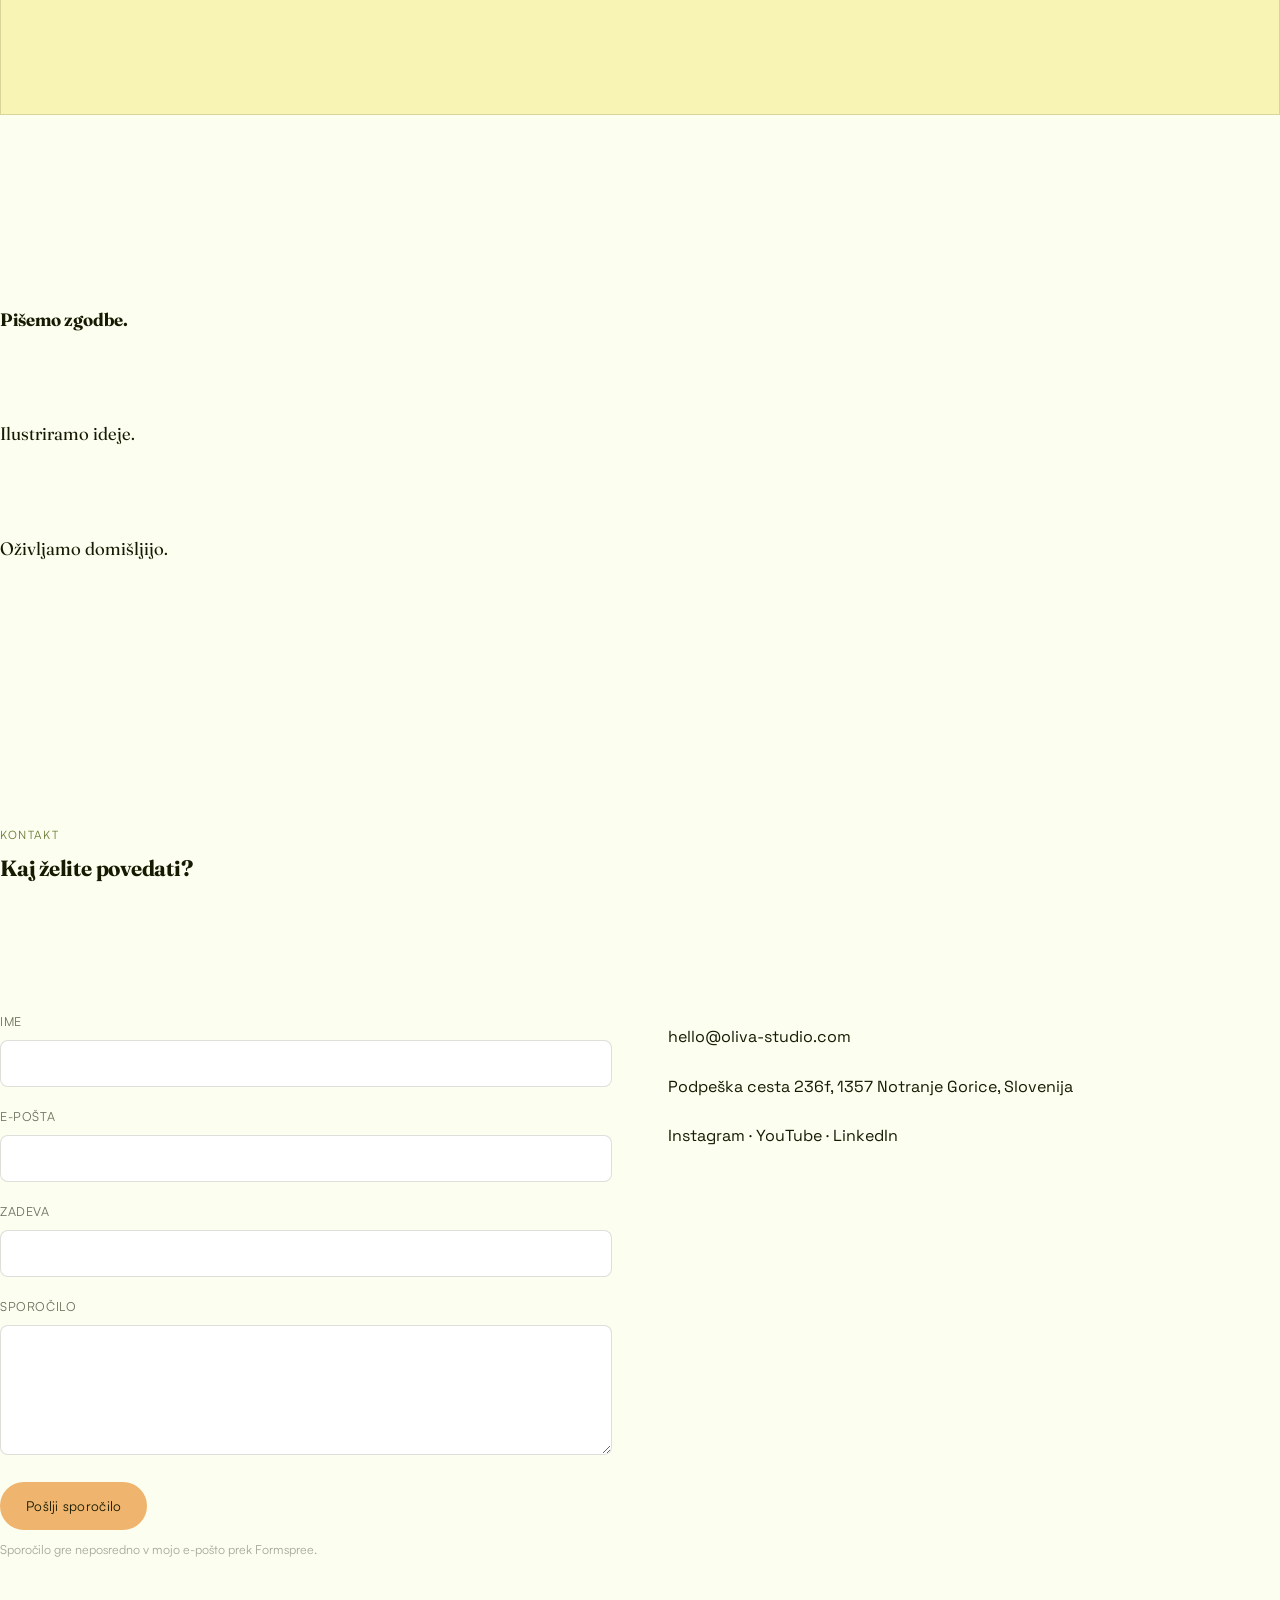
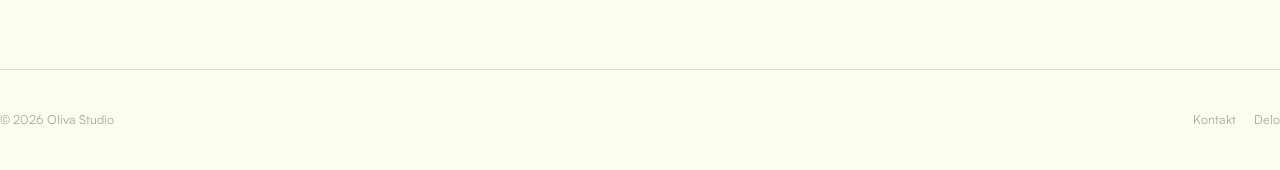
==== commit 7e7beb44: "background imgs" ====
--- a/sl/index.html
+++ b/sl/index.html
@@ -12,20 +12,20 @@
 <link rel="icon" type="image/png" sizes="16x16" href="../assets/favicon-16x16.png">
 <link rel="apple-touch-icon" sizes="180x180" href="../assets/apple-touch-icon.png">
 <link rel="stylesheet" href="../css/style.css">
-<link rel="alternate" hreflang="en" href="https://zaspana.github.io/oliva/">
-<link rel="alternate" hreflang="sl" href="https://zaspana.github.io/oliva/sl/">
+<link rel="alternate" hreflang="en" href="https://oliva-studio.si/">
+<link rel="alternate" hreflang="sl" href="https://oliva-studio.si/sl/">
 </head>
 <body>
   <header class="site-header" id="top">
     <nav class="nav">
-      <a href="index.html" class="logo"><img src="../assets/logo.png" alt="Oliva Studio"></a>
+      <a href="./" class="logo"><img src="../assets/logo.png" alt="Oliva Studio"></a>
       <button class="nav-toggle" aria-label="Preklopi navigacijo" aria-expanded="false">Meni</button>
       <ul class="nav-links">
         <li><a href="#top" class="active" onclick="event.preventDefault(); window.scrollTo({top:0, behavior:'smooth'});">Domov</a></li>
         <li><a href="#work" onclick="event.preventDefault(); document.getElementById('work').scrollIntoView({behavior:'smooth', block:'center'});">Delo</a></li>
         <li><a href="#services">Storitve</a></li>
         <li><a href="#contact">Kontakt</a></li>
-        <li><a href="../index.html">EN</a></li>
+        <li><a href="../">EN</a></li>
       </ul>
     </nav>
   </header>
@@ -46,8 +46,8 @@
 
   <main>
 
-    <section class="scene wrap" id="work">
-      <div style="border: var(--frame); border-radius: var(--radius); aspect-ratio: 16/9; background: var(--secondary); display:flex; align-items:center; justify-content:center;">
+    <section class="scene" id="work">
+      <div style="border: var(--frame); border-radius: 0; aspect-ratio: 16/9; background: var(--secondary); display:flex; align-items:center; justify-content:center;">
         <p class="eyebrow" style="margin:0;">// tukaj vstavite svoj video (YouTube / Vimeo)</p>
       </div>
     </section>
--- a/css/style.css
+++ b/css/style.css
@@ -60,7 +60,7 @@
 
   --frame: 1px solid var(--border);
   --radius: 10px;
-  --max-width: 1180px;
+  --max-width: 1440px;
 }
 
 /* =========================================================
@@ -296,6 +296,11 @@
   justify-content: flex-start;
   text-align: left;
   text-align: left;
+  background-image: url('../assets/olive.png');
+  background-size: cover;
+  background-position: center;
+  background-repeat: no-repeat;
+  background-attachment: fixed;
 }
 .intro-hero-content {
   width: 100%;
@@ -718,4 +723,22 @@
     max-width: 100% !important;
     word-break: break-word; /* Prevents long words/links from pushing screen out */
   }
+}
+/* =========================================================
+   SECTION BACKGROUND WASHES (Services / Contact)
+   ========================================================= */
+#services {
+  background-image: url('../assets/orange.png');
+  background-size: cover;
+  background-position: center;
+  background-repeat: no-repeat;
+  background-attachment: fixed;
+}
+#contact,
+.contact-grid {
+  background-image: url('../assets/yellow.png');
+  background-size: cover;
+  background-position: center;
+  background-repeat: no-repeat;
+  background-attachment: fixed;
 }
